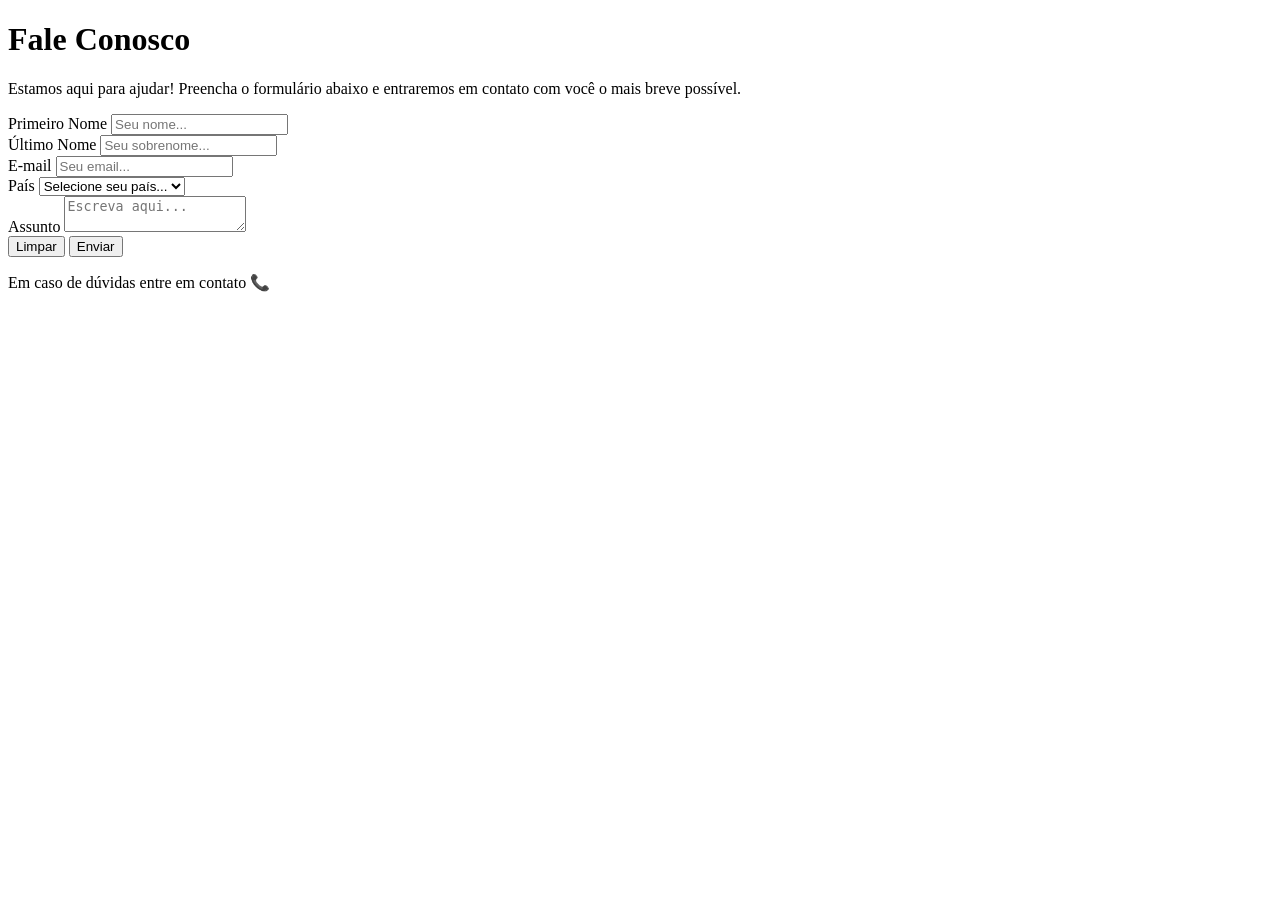
==== forms/form-fale-conosco-flex.html @ 448a6fda "feat: estrutura do form fale conosco" ====
<!DOCTYPE html>
<html lang="pt-BR">
  <head>
    <meta charset="UTF-8" />
    <meta name="viewport" content="width=device-width, initial-scale=1.0" />
    <title>Fale Conosco</title>
  </head>
  <body>
    <main class="container">
      <header>
        <h1>Fale Conosco</h1>
        <p>
          Estamos aqui para ajudar! Preencha o formulário abaixo e entraremos em
          contato com você o mais breve possível.
        </p>
      </header>
      <form action="#">
        <div class="form-group">
          <label for="name">Primeiro Nome</label>
          <input
            type="text"
            id="name"
            name="name"
            placeholder="Seu nome..."
            required
            maxlength="40"
            minlength="2"
          />
        </div>
        <div class="form-group">
          <label for="last_name">Último Nome</label>
          <input
            type="text"
            id="last_name"
            name="last_name"
            placeholder="Seu sobrenome..."
            required
            maxlength="60"
            minlength="2"
          />
        </div>
        <div class="form-group">
          <label for="email">E-mail</label>
          <input 
            type="email" 
            name="email" 
            id="email" 
            placeholder="Seu email..."
            required
            maxlength="30"
          />
        </div>
        <div class="form-group">
            <label for="pais">País</label>
            <select name="pais" id="pais" required>
                <option disabled selected>Selecione seu país...</option>
                <option value="brasil">Brasil</option>
                <option value="portugal">Portugal</option>
                <option value="angola">Angola</option>
                <option value="moçambique">Moçambique</option>
            </select>
        </div>
        <div class="form-group">
            <label for="message">Assunto</label>
            <textarea
                name="message"
                id="message"
                placeholder="Escreva aqui..."
                required
                maxlength="500"                
            ></textarea>
        </div>
        <div class="btn-container">
            <input type="reset" value="Limpar">
            <input type="submit" value="Enviar">
        </div>
      </form>
      <footer class="footer-contact">
        <p>Em caso de dúvidas entre em contato 📞</p>
      </footer>
    </main>
  </body>
</html>
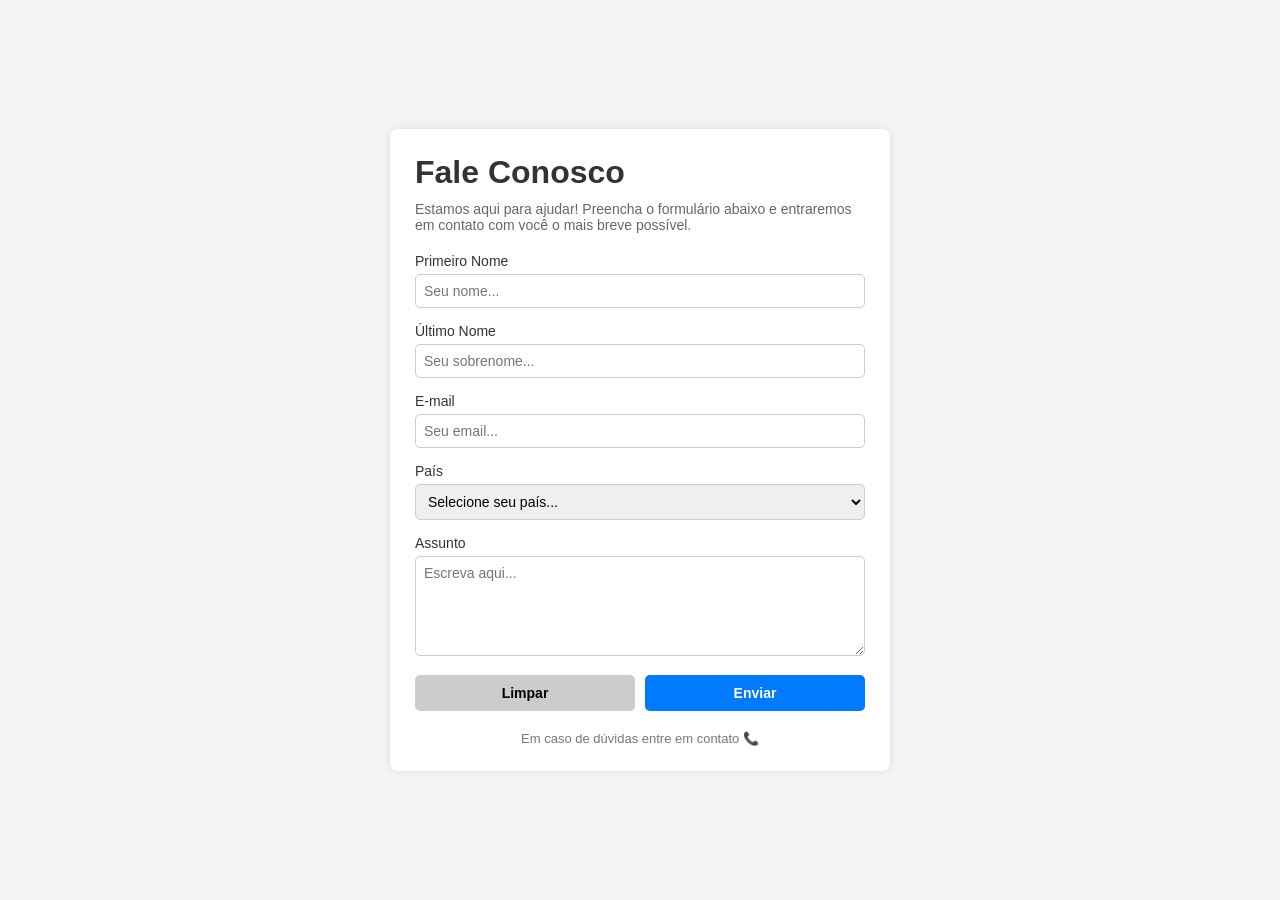
==== commit 55cffcf0: "Style estilização do form fale conosco" ====
--- a/forms/form-fale-conosco-flex.html
+++ b/forms/form-fale-conosco-flex.html
@@ -4,7 +4,11 @@
     <meta charset="UTF-8" />
     <meta name="viewport" content="width=device-width, initial-scale=1.0" />
     <title>Fale Conosco</title>
+
+    <!-- CSS -->
+    <link rel="stylesheet" href="css/fale-conosco.css">
   </head>
+
   <body>
     <main class="container">
       <header>
@@ -14,6 +18,7 @@
           contato com você o mais breve possível.
         </p>
       </header>
+
       <form action="#">
         <div class="form-group">
           <label for="name">Primeiro Nome</label>
@@ -27,6 +32,7 @@
             minlength="2"
           />
         </div>
+
         <div class="form-group">
           <label for="last_name">Último Nome</label>
           <input
@@ -39,6 +45,7 @@
             minlength="2"
           />
         </div>
+
         <div class="form-group">
           <label for="email">E-mail</label>
           <input 
@@ -50,31 +57,35 @@
             maxlength="30"
           />
         </div>
+
         <div class="form-group">
-            <label for="pais">País</label>
-            <select name="pais" id="pais" required>
-                <option disabled selected>Selecione seu país...</option>
-                <option value="brasil">Brasil</option>
-                <option value="portugal">Portugal</option>
-                <option value="angola">Angola</option>
-                <option value="moçambique">Moçambique</option>
-            </select>
+          <label for="pais">País</label>
+          <select name="pais" id="pais" required>
+            <option disabled selected>Selecione seu país...</option>
+            <option value="brasil">Brasil</option>
+            <option value="portugal">Portugal</option>
+            <option value="angola">Angola</option>
+            <option value="mocambique">Moçambique</option>
+          </select>
         </div>
+
         <div class="form-group">
-            <label for="message">Assunto</label>
-            <textarea
-                name="message"
-                id="message"
-                placeholder="Escreva aqui..."
-                required
-                maxlength="500"                
-            ></textarea>
+          <label for="message">Assunto</label>
+          <textarea
+            name="message"
+            id="message"
+            placeholder="Escreva aqui..."
+            required
+            maxlength="500"
+          ></textarea>
         </div>
+
         <div class="btn-container">
-            <input type="reset" value="Limpar">
-            <input type="submit" value="Enviar">
+          <input type="reset" value="Limpar">
+          <input type="submit" value="Enviar">
         </div>
       </form>
+
       <footer class="footer-contact">
         <p>Em caso de dúvidas entre em contato 📞</p>
       </footer>
--- a/forms/css/fale-conosco.css
+++ b/forms/css/fale-conosco.css
@@ -0,0 +1,126 @@
+/* RESET */
+* {
+    margin: 0;
+    padding: 0;
+    box-sizing: border-box;
+    font-family: Arial, Helvetica, sans-serif;
+  }
+  
+  /* BODY */
+  body {
+    background-color: #f4f4f4;
+    display: flex;
+    justify-content: center;
+    align-items: center;
+    min-height: 100vh;
+  }
+  
+  /* CONTAINER */
+  .container {
+    background-color: #ffffff;
+    padding: 25px;
+    border-radius: 8px;
+    width: 100%;
+    max-width: 500px;
+    box-shadow: 0 0 10px rgba(0,0,0,0.1);
+  }
+  
+  /* HEADER */
+  header h1 {
+    margin-bottom: 10px;
+    color: #333;
+  }
+  
+  header p {
+    margin-bottom: 20px;
+    font-size: 14px;
+    color: #666;
+  }
+  
+  /* FORM */
+  form {
+    display: flex;
+    flex-direction: column;
+  }
+  
+  /* GRUPOS */
+  .form-group {
+    margin-bottom: 15px;
+  }
+  
+  /* LABEL */
+  label {
+    display: block;
+    margin-bottom: 5px;
+    font-size: 14px;
+    color: #333;
+  }
+  
+  /* INPUTS */
+  input,
+  select,
+  textarea {
+    width: 100%;
+    padding: 8px;
+    border: 1px solid #ccc;
+    border-radius: 5px;
+    font-size: 14px;
+  }
+  
+  /* TEXTAREA */
+  textarea {
+    resize: vertical;
+    min-height: 100px;
+  }
+  
+  /* FOCO */
+  input:focus,
+  select:focus,
+  textarea:focus {
+    border-color: #007BFF;
+    outline: none;
+  }
+  
+  /* BOTÕES */
+  .btn-container {
+    display: flex;
+    justify-content: space-between;
+    gap: 10px;
+  }
+  
+  .btn-container input {
+    flex: 1;
+    padding: 10px;
+    border: none;
+    border-radius: 5px;
+    cursor: pointer;
+    font-weight: bold;
+  }
+  
+  /* LIMPAR */
+  input[type="reset"] {
+    background-color: #ccc;
+  }
+  
+  /* ENVIAR */
+  input[type="submit"] {
+    background-color: #007BFF;
+    color: white;
+  }
+  
+  /* HOVER */
+  input[type="submit"]:hover {
+    background-color: #0056b3;
+  }
+  
+  input[type="reset"]:hover {
+    background-color: #999;
+  }
+  
+  /* FOOTER */
+  .footer-contact {
+    margin-top: 20px;
+    text-align: center;
+    font-size: 13px;
+    color: #777;
+  }
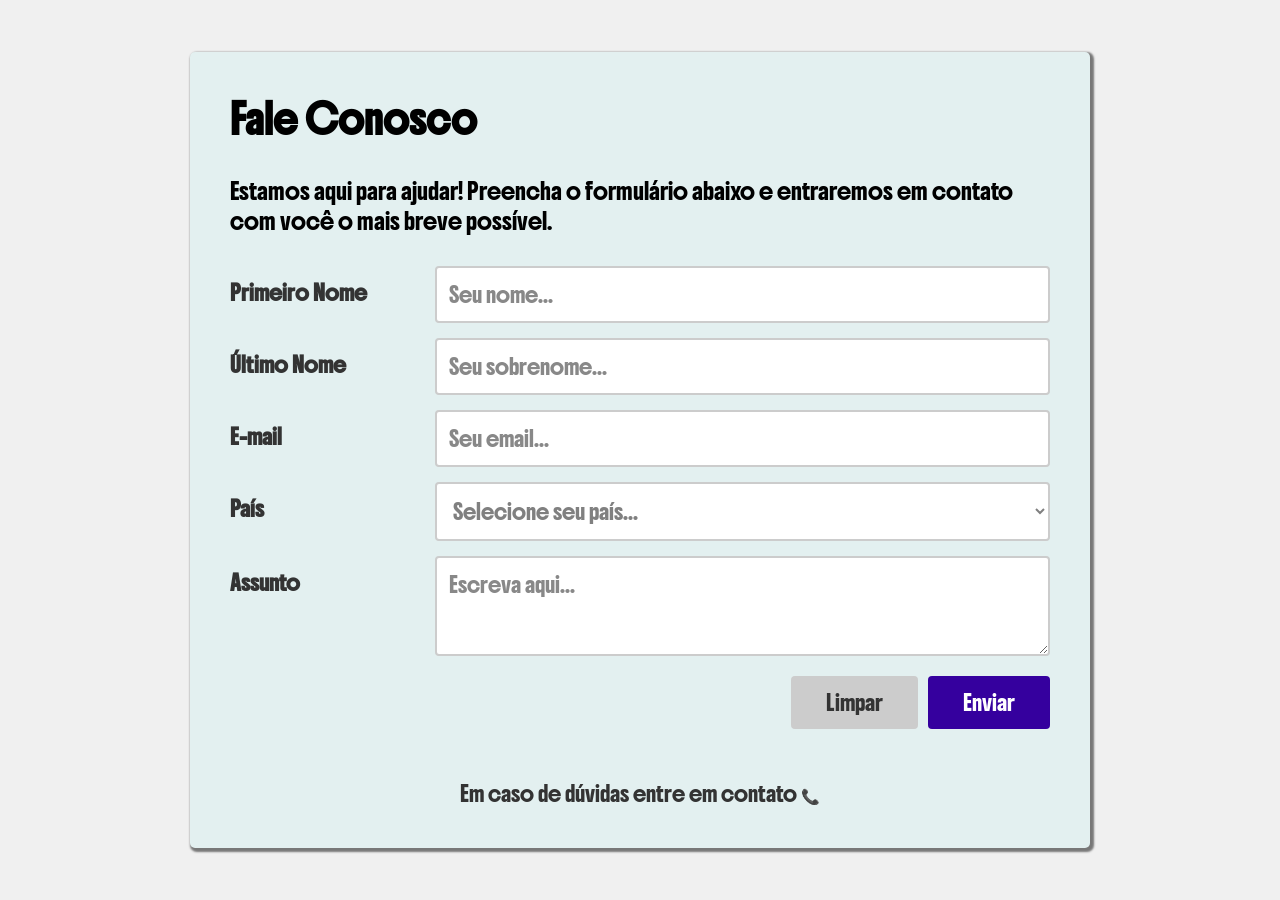
==== commit 741edb65: "style: Lab form 1 - final" ====
--- a/forms/form-fale-conosco-flex.html
+++ b/forms/form-fale-conosco-flex.html
@@ -3,12 +3,15 @@
   <head>
     <meta charset="UTF-8" />
     <meta name="viewport" content="width=device-width, initial-scale=1.0" />
+    <link rel="preconnect" href="https://fonts.googleapis.com" />
+    <link rel="preconnect" href="https://fonts.gstatic.com" crossorigin />
+    <link
+      href="https://fonts.googleapis.com/css2?family=Boldonse&display=swap"
+      rel="stylesheet"
+    />
+    <link rel="stylesheet" href="css/fale-conosco.css">
     <title>Fale Conosco</title>
-
-    <!-- CSS -->
-    <link rel="stylesheet" href="css/fale-conosco.css">
   </head>
-
   <body>
     <main class="container">
       <header>
@@ -18,8 +21,7 @@
           contato com você o mais breve possível.
         </p>
       </header>
-
-      <form action="#">
+      <form action="./send-message.html" method="get">
         <div class="form-group">
           <label for="name">Primeiro Nome</label>
           <input
@@ -32,7 +34,6 @@
             minlength="2"
           />
         </div>
-
         <div class="form-group">
           <label for="last_name">Último Nome</label>
           <input
@@ -45,30 +46,27 @@
             minlength="2"
           />
         </div>
-
         <div class="form-group">
           <label for="email">E-mail</label>
-          <input 
-            type="email" 
-            name="email" 
-            id="email" 
+          <input
+            type="email"
+            name="email"
+            id="email"
             placeholder="Seu email..."
             required
             maxlength="30"
           />
         </div>
-
         <div class="form-group">
           <label for="pais">País</label>
           <select name="pais" id="pais" required>
-            <option disabled selected>Selecione seu país...</option>
+            <option value="" disabled selected>Selecione seu país...</option>
             <option value="brasil">Brasil</option>
             <option value="portugal">Portugal</option>
             <option value="angola">Angola</option>
-            <option value="mocambique">Moçambique</option>
+            <option value="moçambique">Moçambique</option>
           </select>
         </div>
-
         <div class="form-group">
           <label for="message">Assunto</label>
           <textarea
@@ -79,13 +77,11 @@
             maxlength="500"
           ></textarea>
         </div>
-
         <div class="btn-container">
-          <input type="reset" value="Limpar">
-          <input type="submit" value="Enviar">
+          <input type="reset" value="Limpar" />
+          <input type="submit" value="Enviar" />
         </div>
       </form>
-
       <footer class="footer-contact">
         <p>Em caso de dúvidas entre em contato 📞</p>
       </footer>
--- a/forms/css/fale-conosco.css
+++ b/forms/css/fale-conosco.css
@@ -1,126 +1,114 @@
-/* RESET */
 * {
-    margin: 0;
-    padding: 0;
-    box-sizing: border-box;
-    font-family: Arial, Helvetica, sans-serif;
-  }
-  
-  /* BODY */
-  body {
-    background-color: #f4f4f4;
-    display: flex;
-    justify-content: center;
-    align-items: center;
-    min-height: 100vh;
-  }
-  
-  /* CONTAINER */
-  .container {
-    background-color: #ffffff;
-    padding: 25px;
-    border-radius: 8px;
-    width: 100%;
-    max-width: 500px;
-    box-shadow: 0 0 10px rgba(0,0,0,0.1);
-  }
-  
-  /* HEADER */
-  header h1 {
-    margin-bottom: 10px;
-    color: #333;
-  }
-  
-  header p {
-    margin-bottom: 20px;
-    font-size: 14px;
-    color: #666;
-  }
-  
-  /* FORM */
-  form {
-    display: flex;
-    flex-direction: column;
-  }
-  
-  /* GRUPOS */
-  .form-group {
-    margin-bottom: 15px;
-  }
-  
-  /* LABEL */
-  label {
-    display: block;
-    margin-bottom: 5px;
-    font-size: 14px;
-    color: #333;
-  }
-  
-  /* INPUTS */
-  input,
-  select,
-  textarea {
-    width: 100%;
-    padding: 8px;
-    border: 1px solid #ccc;
-    border-radius: 5px;
-    font-size: 14px;
-  }
-  
-  /* TEXTAREA */
-  textarea {
-    resize: vertical;
-    min-height: 100px;
-  }
-  
-  /* FOCO */
-  input:focus,
-  select:focus,
-  textarea:focus {
-    border-color: #007BFF;
-    outline: none;
-  }
-  
-  /* BOTÕES */
-  .btn-container {
-    display: flex;
-    justify-content: space-between;
-    gap: 10px;
-  }
-  
-  .btn-container input {
-    flex: 1;
-    padding: 10px;
-    border: none;
-    border-radius: 5px;
-    cursor: pointer;
-    font-weight: bold;
-  }
-  
-  /* LIMPAR */
-  input[type="reset"] {
-    background-color: #ccc;
-  }
-  
-  /* ENVIAR */
-  input[type="submit"] {
-    background-color: #007BFF;
-    color: white;
-  }
-  
-  /* HOVER */
-  input[type="submit"]:hover {
-    background-color: #0056b3;
-  }
-  
-  input[type="reset"]:hover {
-    background-color: #999;
-  }
-  
-  /* FOOTER */
-  .footer-contact {
-    margin-top: 20px;
-    text-align: center;
-    font-size: 13px;
-    color: #777;
-  }+  margin: 0;
+  padding: 0;
+  box-sizing: border-box;
+  text-decoration: none; 
+  font-family: "Boldonse", system-ui;   
+}
+
+body {
+  background-color: #f0f0f0;
+  display: flex;
+  justify-content: center;
+  align-items: center;
+  min-height: 100vh;
+  padding: 20px;
+}
+
+.container {
+  background-color: #e3f0f0;
+  padding: 40px;
+  border-radius: 5px;
+  width: 100%;
+  max-width: 900px;
+  box-shadow: 2px 2px 2px 2px rgba(0, 0, 0, 0.5);
+}
+
+header {
+  margin-bottom: 30px;
+}
+
+header h1 {
+ font-size: 28px;
+ margin-bottom: 30px;
+}
+
+.form-group {
+  display: flex;
+  margin-bottom: 15px;
+  align-items: flex-start;
+}
+
+label {
+  width: 25%;
+  padding: 12px 12px 12px 0;
+  display: inline-block;
+  color: #333;
+  font-size: 15px;
+  font-weight: bold;
+}
+
+input[type="text"],
+input[type="email"],
+select,
+textarea {
+  width: 75%;
+  color: gray;
+  padding: 12px;
+  border: 2px solid #ccc;
+  border-radius: 4px;
+  background-color: #fff;
+  font-size: 15px;
+  resize: vertical;
+}
+
+textarea {
+  min-height: 100px;
+}
+
+input::placeholder,
+textarea::placeholder {
+  color: #888;
+}
+
+.btn-container{
+  display: flex;
+  justify-content: flex-end; 
+  margin-top: 20px;
+}
+
+input[type=submit] {
+  background-color: #35009e;
+  color: white;
+  padding: 12px 35px;
+  border: none;
+  border-radius: 4px;
+  font-size: 15px;
+  cursor: pointer;
+}
+
+input[type=submit]:hover {
+  background-color: #2a0075;
+}
+
+input[type=reset]{
+  background-color: #ccc;
+  color: #333;
+  padding: 12px 35px;
+  border:none;
+  border-radius: 4px;
+  font-size: 15px;
+  cursor: pointer;
+  margin-right: 10px;
+}
+
+input[type=reset]:hover {
+  background-color: #bbb;
+}
+
+.footer-contact{
+  margin-top: 50px;
+  text-align: center;
+  color: #333;
+  font-size: 15px;
+}
